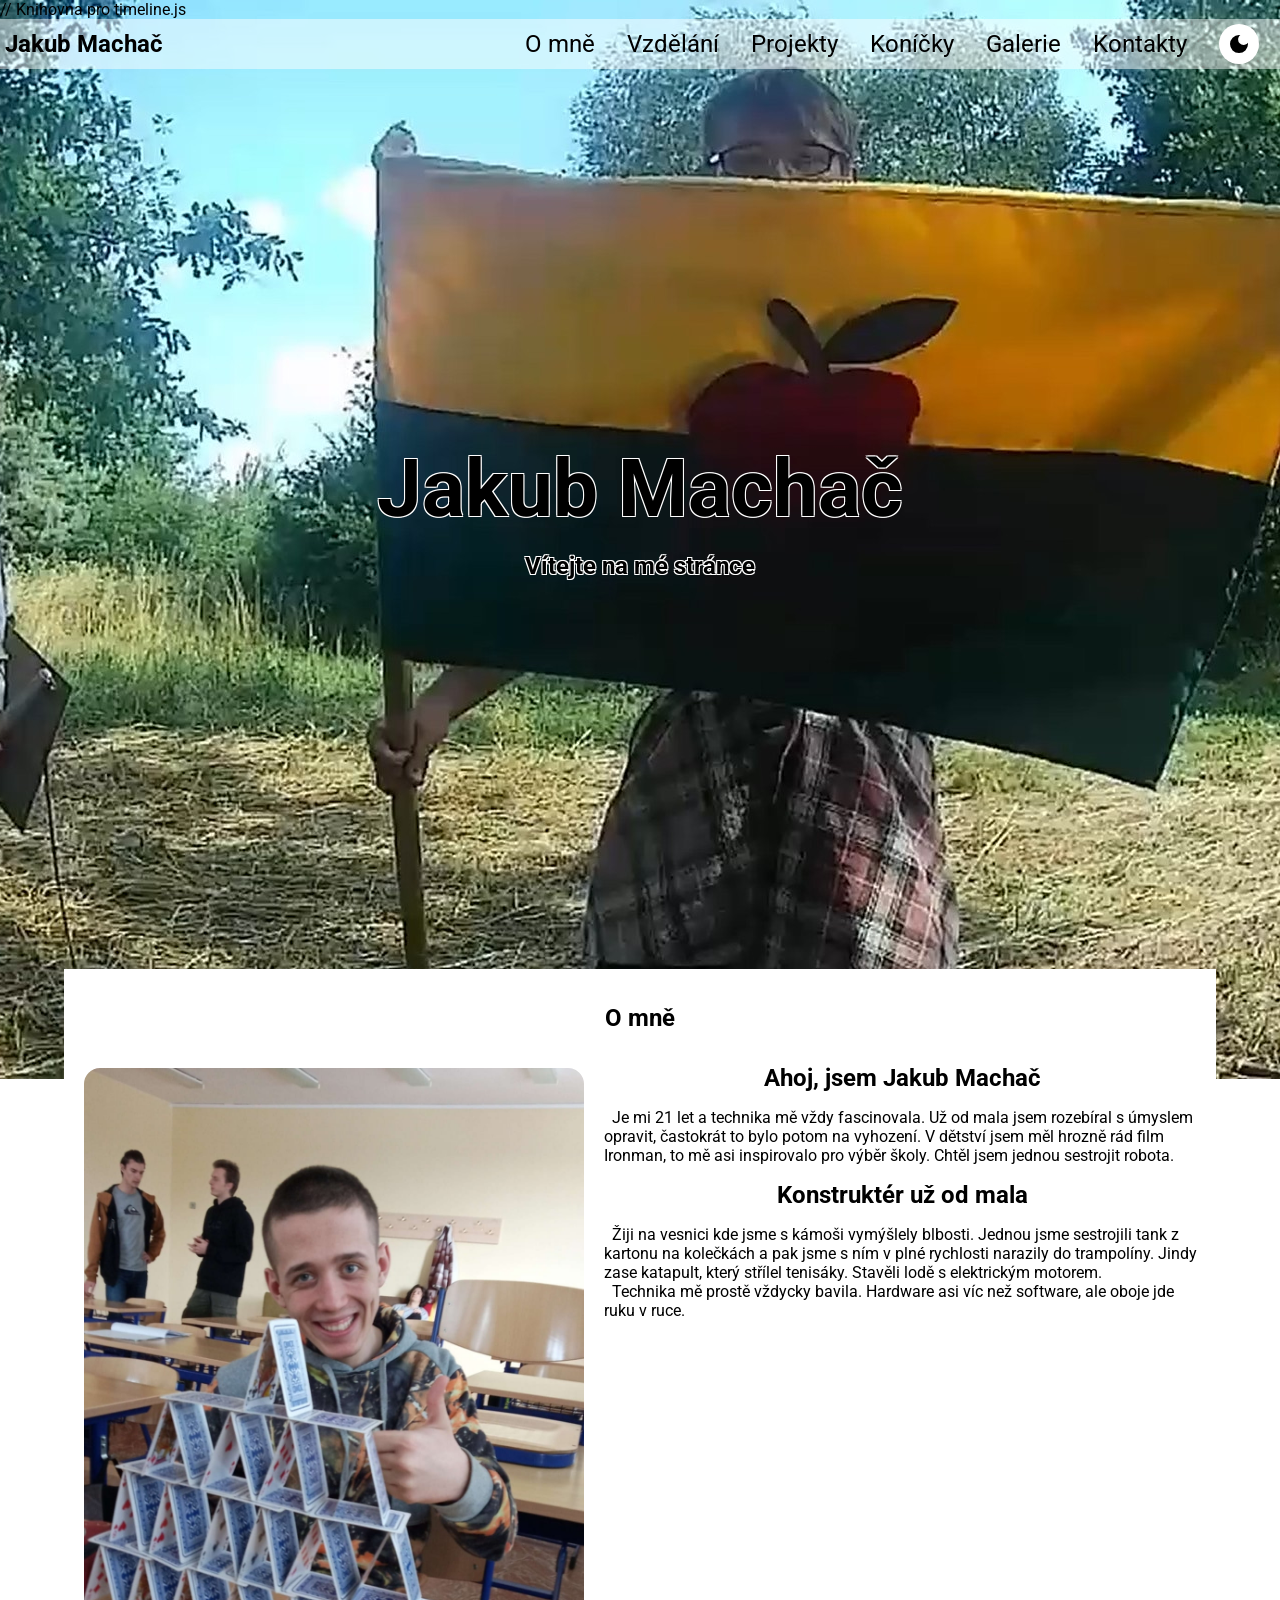
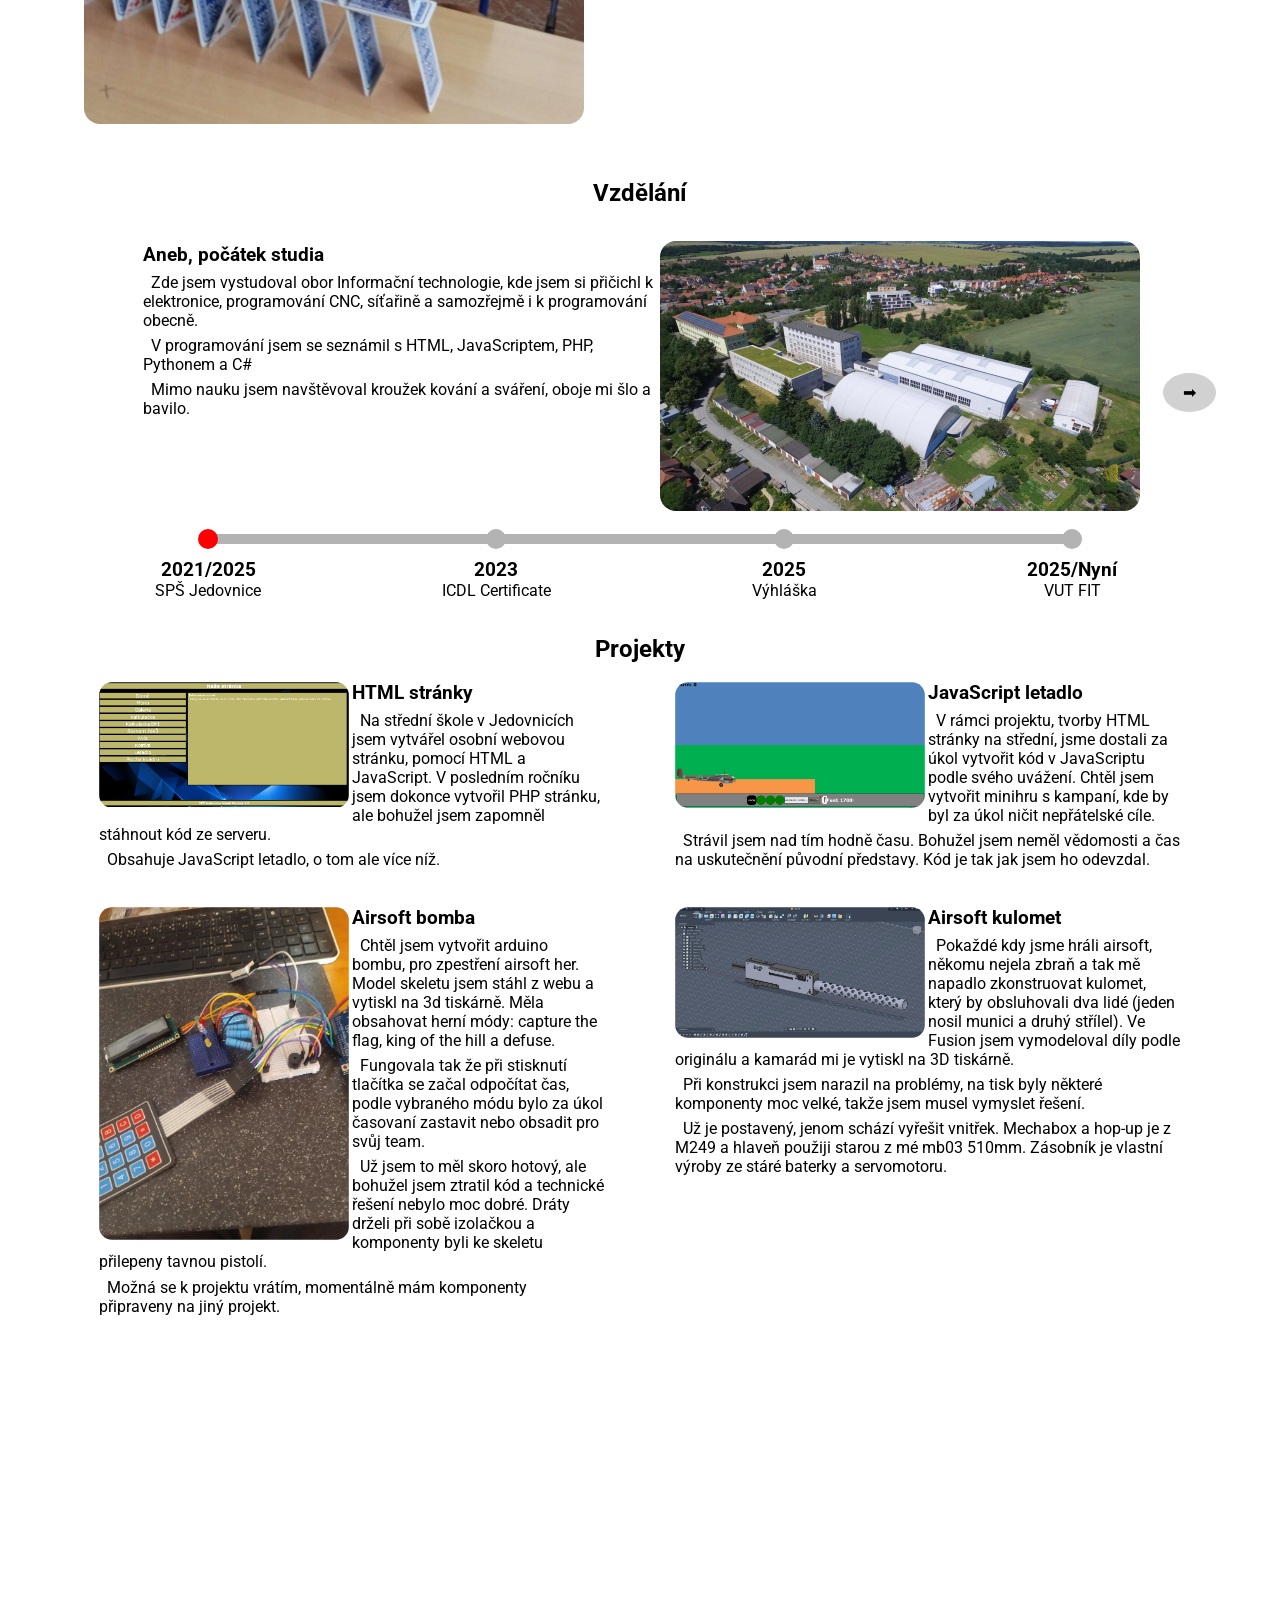
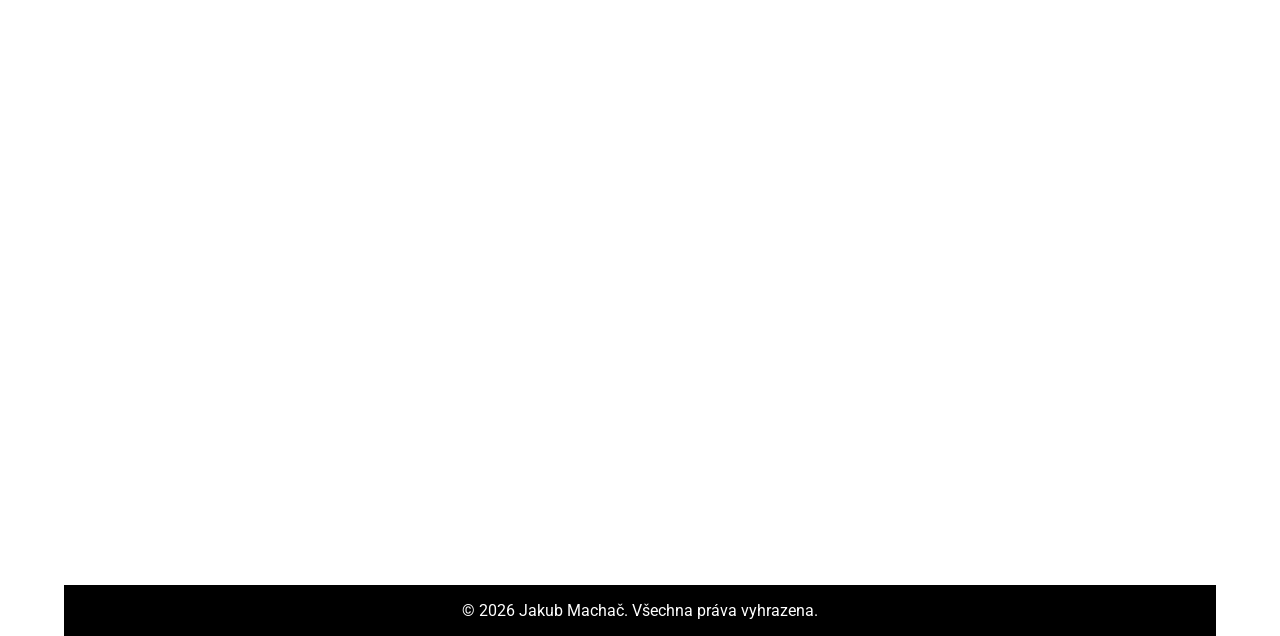
==== index.html @ 76b39f4d "oprava jQuery knihovny" ====
<!DOCTYPE html>
<html lang="cs">

<head>
  <meta charset="UTF-8">
  <meta name="viewport" content="width=device-width, initial-scale=1.0">
  <link rel="preconnect" href="https://fonts.googleapis.com">
  <link rel="preconnect" href="https://fonts.gstatic.com" crossorigin>
  <link href="https://fonts.googleapis.com/css2?family=Roboto:ital,wght@0,100..900;1,100..900&display=swap"
    rel="stylesheet">
  <link rel="stylesheet" href="css/style.css">
  <title>Jakub Machač</title>
  <link rel="icon" type="image/x-icon" href="img/favicon.jpg">
  <script src="js/theme-switch.js" defer></script>
  <script src="https://code.jquery.com/jquery-3.6.0.min.js"></script> // Knihovna pro timeline.js
</head>

<body>
  <div class="page">
    <div id="image_gallery">
      <button id="close" class="hover">X</button>
      <button class="previous hover">&#11013;</button>
      <button class="next hover">&#10145;</button>
      <img id="current_image" src="img/motorka_01.jpg" alt="image 1">
      <div id="image_thumbs"></div>
    </div>
    <div class="head">
      <nav>
        <h3>Jakub Machač</h3>
        <div class="menu">
          <ul>
            <li><a href="#personal">O mně</a></li>
            <li><a href="#education">Vzdělání</a></li>
            <li><a href="#project">Projekty</a></li>
            <li><a href="#hobby">Koníčky</a></li>
            <li><a class="open">Galerie</a></li>
            <li><a href="#kontakty">Kontakty</a></li>
            <li><button id="theme-switch">
                <svg xmlns="http://www.w3.org/2000/svg" height="24px" viewBox="0 -960 960 960" width="24px"
                  fill="#e3e3e3">
                  <path
                    d="M480-120q-150 0-255-105T120-480q0-150 105-255t255-105q14 0 27.5 1t26.5 3q-41 29-65.5 75.5T444-660q0 90 63 153t153 63q55 0 101-24.5t75-65.5q2 13 3 26.5t1 27.5q0 150-105 255T480-120Z" />
                </svg>
                <svg xmlns="http://www.w3.org/2000/svg" height="24px" viewBox="0 -960 960 960" width="24px"
                  fill="#e3e3e3">
                  <path
                    d="M338.5-338.5Q280-397 280-480t58.5-141.5Q397-680 480-680t141.5 58.5Q680-563 680-480t-58.5 141.5Q563-280 480-280t-141.5-58.5ZM200-440H40v-80h160v80Zm720 0H760v-80h160v80ZM440-760v-160h80v160h-80Zm0 720v-160h80v160h-80ZM256-650l-101-97 57-59 96 100-52 56Zm492 496-97-101 53-55 101 97-57 59Zm-98-550 97-101 59 57-100 96-56-52ZM154-212l101-97 55 53-97 101-59-57Z" />
                </svg>
              </button>
            </li>
          </ul>
        </div>
        <div class="dark"></div>
        <div class="ham_menu">
          <span></span>
          <span></span>
          <span></span>
        </div>
      </nav>
    </div>
    <div class="main">
      <video autoplay loop muted playsinline class="back-video" poster="img/backgound.jpg" preload="auto">
        <source src="video/stranka.mp4" type="video/mp4">
      </video>
      <div class="text highlighted">
        <h1>Jakub Machač</h1>
        <h2>Vítejte na mé stránce</h2>
      </div>
    </div>
    <section id="personal">
      <h2>O mně</h2>
      <article>
        <img src="img/ja_01.jpg" loading="lazy" class="personal_foto open border_radius" alt="moje fotka">
        <div class="personal text">
          <h2>Ahoj, jsem Jakub Machač</h2>
          <p>Je mi <span id="myAge"></span> let a technika mě vždy fascinovala. Už od mala jsem rozebíral s úmyslem
            opravit, častokrát to bylo potom na vyhození. V dětství jsem měl hrozně rád film Ironman, to mě asi
            inspirovalo pro výběr školy. Chtěl jsem jednou sestrojit robota.</p>
          <h2>Konstruktér už od mala</h2>
          <p>Žiji na vesnici kde jsme s kámoši vymýšlely blbosti. Jednou jsme sestrojili tank z kartonu na kolečkách a
            pak jsme s ním v plné rychlosti narazily do trampolíny. Jindy zase katapult, který střílel tenisáky. Stavěli
            lodě s elektrickým motorem.</p>
          <p>Technika mě prostě vždycky bavila. Hardware asi víc než software, ale oboje jde ruku v ruce.</p>
        </div>
      </article>
    </section>
    <section id="education">
      <h2>Vzdělání</h2>
      <div class="education_timeline">
        <div class="previous hover">&#11013;</div>
        <div class="next button_active hover">&#10145;</div>
        <div class="div active" data-index="1">
          <article class="text">
            <img src="img/jedovnice.jpg" alt="jedovnice škola">
            <h3>Aneb, počátek studia</h3>
            <p>Zde jsem vystudoval obor Informační technologie, kde jsem si přičichl k elektronice, programování CNC,
              síťařině a samozřejmě i k programování obecně.</p>
            <p>V programování jsem se seznámil s HTML, JavaScriptem, PHP, Pythonem a C#</p>
            <p>Mimo nauku jsem navštěvoval kroužek kování a sváření, oboje mi šlo a bavilo.</p>
          </article>
        </div>
        <div class="div" data-index="2">
          <article class="text">
            <img src="img/icdl.jpg" alt="icdl logo">
            <h3>Co je vlastně ICDL</h3>
            <p>ICDL (International Certification of Digital Literacy, dříve ECDL) je celosvětově uznávaný vzdělávací a
              certifikační program, který ověřuje digitální znalosti a dovednosti. Slouží jako mezinárodní standard pro
              efektivní a bezpečnou práci s počítačem a digitálními technologiemi v běžném životě i na trhu práce</p>
            <p>Úspěšně jsem absolvoval z modulů:</p>
            <table>
              <tr>
                <td>M2</td>
                <td>
                  <p>Computer Essential</p>
                  <p>Práce s počítači</p>
                </td>
              </tr>
              <tr>
                <td>M3</td>
                <td>
                  <p>Documents</p>
                  <p>Zpracování textu</p>
                </td>
              </tr>
              <tr>
                <td>M4</td>
                <td>
                  <p>Spreadsheets</p>
                  <p>Práce s tabulkami</p>
                </td>
              </tr>
              <tr>
                <td>M12</td>
                <td>
                  <p>Cyber Security</p>
                  <p>Bezpečné používání informačních technologií</p>
                </td>
              </tr>
            </table>
          </article>
        </div>
        <div class="div" data-index="3">
          <article class="text">
            <h3>Vidlička do zásuvky nepatří</h3>
            <img src="img/zarovka.jpg" alt="žárovka">
            <p>Disponuji odbornou způsobilostí v elektrotechnice dle nařízení vlády č. 194/2022 Sb. (dříve vyhláška
              50/1978 Sb.), což mě opravňuje k samostatné činnosti a servisu elektrických zařízení.</p>
          </article>
        </div>
        <div class="div" data-index="4">
          <article class="text">
            <h3>Myšlení někdy bolí</h3>
            <img src="img/vut_fit.jpg" alt="budova FIT">
            <p>Studuji zde teprve rok, ale už teď můžu říct, že to není žádná procházka růžovým sadem. Obzvlášť když
              podceníš přípravu a necháváš vše na poslední chvíli.</p>
            <p>Za zimní semestr jsem se naučil programovat v C, dělat diagramy a počítat hodnoty v elektrických
              obvodech.</p>
            <p>Zatím mě nejvíc z předmětů bavily ITW "webovky" a IEL "elektronika" cvika, tam jsem si zkusil zapojit
              nějaké lehčí el. obvody a naměřit hodnoty. </p>
          </article>
        </div>
        <div class="timeline">
          <div class="active" data-index="1">
            <h3>2021/2025</h3>
            <p>SPŠ Jedovnice</p>
          </div>
          <div data-index="2">
            <h3>2023</h3>
            <p>ICDL Certificate</p>
          </div>
          <div data-index="3">
            <h3>2025</h3>
            <p>Výhláška</p>
          </div>
          <div data-index="4">
            <h3>2025/Nyní</h3>
            <p>VUT FIT</p>
          </div>
        </div>
      </div>
    </section>
    <section id="project">
      <h2>Projekty</h2>
      <article class="first">
        <div class="text">
          <a href="http://spsjed.cz/2-B-2022/20/" target="_blank"><img src="img/stranka.jpg" class="hover"
              alt="logo"></a>
          <h3>HTML stránky</h3>
          <p>Na střední škole v Jedovnicích jsem vytvářel osobní webovou stránku, pomocí HTML a JavaScript. V posledním
            ročníku jsem dokonce vytvořil PHP stránku, ale bohužel jsem zapomněl stáhnout kód ze serveru.</p>
          <p>Obsahuje JavaScript letadlo, o tom ale více níž.</p>
        </div>
      </article>
      <article class="first">
        <div class="text">
          <a href="plane.html" target="_blank"><img src="img/plane.png" class="hover" alt="letadlo javascript"></a>
          <h3>JavaScript letadlo</h3>
          <p>V rámci projektu, tvorby HTML stránky na střední, jsme dostali za úkol vytvořit kód v JavaScriptu podle
            svého uvážení. Chtěl jsem vytvořit minihru s kampaní, kde by byl za úkol ničit nepřátelské cíle.</p>
          <p>Strávil jsem nad tím hodně času. Bohužel jsem neměl vědomosti a čas na uskutečnění původní představy. Kód je
            tak jak jsem ho odevzdal.</p>
        </div>
      </article>
      <article class="first">
        <div class="text">
          <img src="img/arduino.jpg" alt="arduino součástky">
          <h3>Airsoft bomba</h3>
          <p>Chtěl jsem vytvořit arduino bombu, pro zpestření airsoft her. Model skeletu jsem stáhl z webu a vytiskl na
            3d tiskárně. Měla obsahovat herní módy: capture the flag, king of the hill a defuse.</p>
          <p>Fungovala tak že při stisknutí tlačítka se začal odpočítat čas, podle vybraného módu bylo za úkol časovaní
            zastavit nebo obsadit pro svůj team.</p>
          <p>Už jsem to měl skoro hotový, ale bohužel jsem ztratil kód a technické řešení nebylo moc dobré. Dráty drželi
            při sobě izolačkou a komponenty byli ke skeletu přilepeny tavnou pistolí.</p>
          <p>Možná se k projektu vrátím, momentálně mám komponenty připraveny na jiný projekt.</p>
        </div>
      </article>
      <article class="first">
        <div class="text">
          <img src="img/3dprint.png" alt="3d model kulometu">
          <h3>Airsoft kulomet</h3>
          <p>Pokaždé kdy jsme hráli airsoft, někomu nejela zbraň a tak mě napadlo zkonstruovat kulomet, který by
            obsluhovali dva lidé (jeden nosil munici a druhý střílel). Ve Fusion jsem vymodeloval díly podle originálu a
            kamarád mi je vytiskl na 3D tiskárně.</p>
          <p>Při konstrukci jsem narazil na problémy, na tisk byly některé komponenty moc velké, takže jsem musel
            vymyslet řešení.</p>
          <p>Už je postavený, jenom schází vyřešit vnitřek. Mechabox a hop-up je z M249 a hlaveň použiji starou z mé
            mb03 510mm. Zásobník je vlastní výroby ze stáré baterky a servomotoru.</p>
        </div>
      </article>
    </section>
    <section id="hobby">
      <div class="hobby_container">
        <h2>Koníčky</h2>
        <article class="bike hover">
          <h3 class="highlighted">Motorka</h3>
          <div class="image_gallery" data-prefix="motorka" data-max="3">
            <button class="previous">&#11013;</button>
            <button class="next">&#10145;</button>
            <img class="current_image" src="img/motorka_01.jpg" alt="image 1">
          </div>
          <div class="textfoto text">
            <p>Měl jsem Beneli BN125, teď jezdím na Yamaha MT07.</p>
            <table>
              <tr>
                <td>Rok výroby</td>
                <td>2018</td>
              </tr>
              <tr>
                <td>Výkon</td>
                <td>35kw</td>
              </tr>
              <tr>
                <td>Objem</td>
                <td>655cm</td>
              </tr>
            </table>
          </div>
        </article>
        <article class="airsoft hover">
          <h3 class="highlighted">Airsoft</h3>
          <div class="image_gallery" data-prefix="airsoft" data-max="7">
            <button class="previous">&#11013;</button>
            <button class="next">&#10145;</button>
            <img class="current_image" src="img/airsoft_01.jpg" alt="airsoft 1">
          </div>
          <p class="textfoto text">Airsoft už hraji od 13 let. Hraji převážně na pozici sniper s mb03, kterou jsem si
            sám vytunil. Jinak hraji se samopalem UTR45.</p>
        </article>
        <article class="pomuni hover">
          <h3 class="highlighted">Pomuni</h3>
          <div class="image_gallery" data-prefix="pomuni" data-max="3">
            <button class="previous">&#11013;</button>
            <button class="next">&#10145;</button>
            <img class="current_image" src="img/pomuni_01.jpg" alt="pomuni 1">
          </div>
          <p class="textfoto text">Jsem bratr krále pomunského a zároveň hlavní generál armády.</p>
        </article>
        <article class="fotbal hover">
          <h3 class="highlighted">Fotbal</h3>
          <div class="image_gallery" data-prefix="fotbal" data-max="2">
            <button class="previous">&#11013;</button>
            <button class="next">&#10145;</button>
            <img class="current_image" src="img/fotbal_01.jpg" alt="fotbal 1">
          </div>
          <p class="textfoto text">Domlouvám a zároveň hraji fotbal ve vlastní skupině 20 lidí. Jsem brankář.</p>
        </article>
        <article class="fish hover">
          <h3 class="highlighted">Rybaření</h3>
          <div class="image_gallery" data-prefix="ryba" data-max="2">
            <button class="previous">&#11013;</button>
            <button class="next">&#10145;</button>
            <img class="current_image" src="img/ryba_01.jpg" alt="ryba 1">
          </div>
          <p class="textfoto text">Teď už ne tak aktivně, ale když je čas tak si sednu k vodě.</p>
        </article>
        <article class="fish hover">
          <h3 class="highlighted">Akce Jabloňany</h3>
          <div class="image_gallery" data-prefix="akce" data-max="2">
            <button class="previous">&#11013;</button>
            <button class="next">&#10145;</button>
            <img class="current_image" src="img/akce_01.jpg" alt="akce 1">
          </div>
          <p class="textfoto text">Máme skupinu, kde se organizují různé akce.</p>
        </article>
      </div>
    </section>
    <section id="kontakty">
      <h2>Kontakty</h2>
      <img src="img/pomuni_03.jpg" alt="já v brnění">
      <ul>
        <li>Email:<a href="mailto:machacjakub26@gmail.com">machacjakub26@gmail.com</a></li>
        <li>Telefon:<a href="tel:+123456789">+123 456 789</a></li>
        <li>Github:<a href="https://github.com/JakubJM">https://github.com/JakubJM</a></li>
      </ul>
    </section>
    <footer>
      <p>&copy; 2026 Jakub Machač. Všechna práva vyhrazena.</p>
    </footer>
  </div>
  <script src="js/timeline.js"></script>
  <script src="js/article-zoom.js"></script>
  <script src="js/mini-galerie.js"></script>
  <script src="js/my-age.js"></script>
  <script src="js/ham-menu.js"></script>
  <script src="js/visible.js"></script>
  <script src="js/galerie.js"></script>
</body>

</html>
---- css/style.css ----
/*#region promenne a darkmode */
:root {
  --text-color: 0, 0, 0;
  --base-color: 255, 255, 255;
  --dot-color: 255, 0, 0;
  --secondary-color: 180, 179, 179;
  --hover-color: 60, 60, 202;
}

.darkmode {
  --text-color: 255, 255, 255;
  --base-color: 26, 26, 26;
  --dot-color: 255, 0, 0;
  --secondary-color: 180, 179, 179;
  --hover-color: 60, 60, 202;
}
/*#endregion*/

/*#region theme-switch */
#theme-switch {
  height: 40px;
  width: 40px;
  padding: 0;
  border-radius: 50%;
  background-color: rgba(var(--base-color));
  border: none;
  display: flex;
  justify-content: center;
  align-items: center;
  top: 20px;
  right: 20px;
}

#theme-switch svg {
  fill: rgb(var(--text-color));
}

/* Zobrazi ikonu mesice jen v darkmode */
#theme-switch svg:last-child            { display: none; }
.darkmode #theme-switch svg:first-child { display: none; }
.darkmode #theme-switch svg:last-child  { display: block; }
/*#endregion*/

/*#region animace */
@keyframes objeveni {
  from { opacity: 0; }
  to   { opacity: 1; }
}

@keyframes zmizeni {
  from { opacity: 1; }
  to   { opacity: 0; z-index: -1; }
}
/*#endregion*/

/*#region reset a zakladni styly */
* {
  margin: 0;
  padding: 0;
  font-family: "Roboto", sans-serif;
  box-sizing: border-box;
  color: rgb(var(--text-color));
}

h1 { font-size: 5rem; }

h2 {
  width: 100%;
  text-align: center;
  padding: 1rem 0;
}

a {
  text-decoration: none;
  color: rgb(var(--text-color));
}

a:hover {
  color: rgb(var(--hover-color));
  text-decoration: underline;
  transition: 300ms;
  cursor: pointer;
}

ul li { list-style: none; }

img { object-fit: cover; }

/* Zaoblene rohy pro vsechny obrazky mimo vyjimky */
img:not(.current_image):not(#kontakty > img) {
  border-radius: 1rem;
}

.text { padding: 0 1rem; }

article p { text-indent: 0.5rem; }

/* Text s outlineovym stinem (pouzito napr. nad obrazky) */
.highlighted {
  text-shadow:
    -1px -1px 0 rgb(var(--base-color)),
     1px -1px 0 rgb(var(--base-color)),
    -1px  1px 0 rgb(var(--base-color)),
     1px  1px 0 rgb(var(--base-color));
}
/*#endregion*/

/*#region scroll animace */
/* Prvky jsou na zacatku neviditelne a objevi se pri scrollu */
.main > :not(video),
section > *,
#kontakty > *,
.hobby_container > article {
  opacity: 0;
  transition: opacity 0.5s ease, transform 0.5s ease;
  will-change: opacity, transform;
}

.is-visible {
  opacity: 1 !important; /* !important donuti opacity: 1; */
}
/*#endregion*/

/*#region scrollbar */
::-webkit-scrollbar        { width: 30px; height: 30px; }
::-webkit-scrollbar-track  { background: rgb(var(--base-color)); }

::-webkit-scrollbar-thumb {
  background-color: rgb(var(--text-color));
  border-radius: 10px;
  border: 3px solid rgb(var(--base-color));
}

::-webkit-scrollbar-thumb:hover { filter: brightness(0.8); }

* {
  scrollbar-width: auto;
  scrollbar-color: rgb(var(--text-color)) rgb(var(--base-color));
}

/* Scrollbar v darkmode – explicitni prepis pro jistotu */
.darkmode::-webkit-scrollbar-track,
.darkmode ::-webkit-scrollbar-track {
  background-color: rgb(var(--base-color));
}

.darkmode::-webkit-scrollbar-thumb,
.darkmode ::-webkit-scrollbar-thumb {
  background-color: rgb(var(--text-color));
  border: 3px solid rgb(var(--base-color));
}

.darkmode,
.darkmode * {
  scrollbar-color: rgb(var(--text-color)) rgb(var(--base-color));
}
/*#endregion*/

/*#region layout – stranka a sekce */
/* Minimalni sirka pro male displeje */
section,
#kontakty,
.page,
footer { min-width: 360px; }

section,
#kontakty { width: 90%; }

section {
  background-color: rgb(var(--base-color));
  padding-top: 1.2rem;
}

/* Stred stranky – hero oblast */
.main {
  display: flex;
  height: 100vh;
  width: 100%;
  text-align: center;
  align-items: center;
  justify-content: center;
}

/* Cela stranka */
.page {
  display: flex;
  flex-direction: column;
  justify-content: center;
  align-items: center;
  background-position: center;
  background-repeat: no-repeat;
  background-attachment: fixed;
  background-size: cover;
}

/* Video v pozadi fixni za obsahem */
.back-video {
  position: fixed;
  top: 0;
  min-width: 100%;
  min-height: 100%;
  z-index: -1;
  object-fit: cover;
}

/* Glow efekt na hover a tlacitka */
.hover:hover,
button:hover:not(#theme-switch),
.hover {
  filter: drop-shadow(0 0 10px rgba(var(--text-color), 0.9));
  transition: filter 0.2s ease-in-out;
}
button,
.hover {cursor: pointer;}
/*#endregion*/

/*#region hamburger+head */
.head {
  width: 100%;
  background-color: rgba(var(--base-color), 0.5);
  z-index: 100;
  top: 0;
  justify-content: space-between;
  position: sticky;
}

.head h3 {
  font-size: 1.5rem;
  white-space: nowrap;
  padding: 0;
}

/* Ham mobilni menu */
.menu {
  background-color: rgb(var(--base-color));
  z-index: 100;
  height: 100vh;
  width: 100%;
  max-width: 450px;
  position: fixed;
  top: 0;
  right: -450px;
  display: flex;
  flex-direction: column;
  justify-content: center;
  align-items: center;
  text-align: center;
  font-size: 2rem;
  transition: 0.3s ease;
}

.menu.active { right: 0; }

nav {
  color: rgb(var(--text-color));
  z-index: 100;
  padding: 1rem;
  display: flex;
  flex-wrap: wrap;
  top: 0;
  position: sticky;
}

/* Hamburger ikona */
.ham_menu {
  z-index: 200;
  height: 2rem;
  width: 2rem;
  margin-left: auto;
  position: relative;
  cursor: pointer;
}

.ham_menu span {
  height: 0.2rem;
  width: 100%;
  background-color: rgb(var(--text-color));
  border-radius: 25px;
  position: absolute;
  top: 50%;
  left: 50%;
  transform: translate(-50%, -50%);
  transition: 0.3s ease;
}

.ham_menu:hover span { background-color: rgb(var(--hover-color)); }

.ham_menu span:nth-child(1) { top: 25%; }
.ham_menu span:nth-child(3) { top: 75%; }

/* Animace hamburgeru pri otevreni */
.ham_menu.active span:nth-child(1) {
  top: 40%;
  transform: translate(-50%, 50%) rotate(45deg);
}
.ham_menu.active span:nth-child(2) { opacity: 0; }
.ham_menu.active span:nth-child(3) {
  top: 40%;
  transform: translate(-50%, 50%) rotate(-45deg);
}
/*#endregion*/

/*#region person */
.first {
  padding: 0 2rem 2rem 2rem;
  display: grid;
}

.first img {
  max-width: 100%;
  width: 100%;
}

#personal img {
  width: 90%;
  display: block;
  margin: auto;
}
/*#endregion*/

/*#region education */

/*#region timeline */
.education_timeline {
  width: 100%;
  display: flex;
  position: relative;
  flex-direction: column;
  justify-content: center;
  align-items: stretch;
}

#education .timeline {
  overflow: auto;
  position: relative;
  width: 100%;
  background-color: rgb(var(--secondary-color));
  height: fit-content;
  display: flex;
  justify-content: space-between;
}

/* Osa pozadi timeliny seda */
#education .timeline::before {
  content: "";
  position: absolute;
  top: 5px;
  left: var(--base-left, 0%);
  width: var(--base-width, 100%);
  height: 10px;
  background-color: rgb(var(--secondary-color));
  z-index: 10;
}

/* Osa progresu timeliny cervena */
#education .timeline::after {
  content: "";
  position: absolute;
  top: 5px;
  left: var(--line-left, 0%);
  width: var(--line-width, 0%);
  height: 10px;
  background-color: rgb(var(--dot-color));
  z-index: 15;
  transition: width 0.4s ease, left 0.4s ease;
}

/*  Div na timeline */
#education .timeline div {
  position: relative;
  flex: 1;
  width: fit-content;
  text-align: center;
  padding-top: 30px;
  cursor: pointer;
  color: rgb(var(--text-color));
  background-color: rgb(var(--base-color));
}

#education .timeline div p { width: 100%; }

/* Kolecko jednotlivich div na timeline */
#education .timeline div::before {
  content: "";
  background-color: rgb(var(--secondary-color));
  border-radius: 50%;
  height: 20px;
  width: 20px;
  position: absolute;
  top: 0;
  left: 50%;
  transform: translateX(-50%);
  box-sizing: border-box;
  z-index: 20;
  transition: background-color 0.2s ease 0.4s;
}

/* Aktivni cervene kolecku na timeline */
#education .timeline div.active::before {
  background-color: rgb(var(--dot-color));
}

#education .timeline { cursor: pointer; }
/*#endregion*/

#education article { height: fit-content; }

#education div img {
  height: 30vh;
  max-width: 50%;
  object-fit: cover;
  float: right;
}

#education article h3,
#education article p   { padding: 0.2rem; }

#education article table p                { padding: 0; }
#education article table p:nth-of-type(2) { font-size: 0.8rem; }

/* Obsah karet, skryty ve vychozim stavu */
#education .div {
  opacity: 0;
  justify-content: space-between;
  position: absolute;
  visibility: hidden;
  z-index: -1;
  padding: 2px;
  margin: 10px;
}

/* Aktivni karta education */
#education div.div.active {
  position: relative;
  visibility: visible;
  width: 90%;
  margin: 1rem auto;
  flex: 1;
  z-index: 0;
  animation: objeveni 0.5s forwards;
}

#education .education_timeline.active {
  left: 0;
  opacity: 1;
}


/* Tlacitka pro posun */
#education .next,
#education .previous {
  position: absolute;
  padding: 10px 20px;
  visibility: hidden;
  border-radius: 50%;
  color: rgba(var(--text-color));
  background-color: rgba(var(--secondary-color), 0.6);
  text-align: center;
  top: 150px;
  opacity: 0;
}

#education .button_active {
  z-index: 10;
  opacity: 1 ;
  visibility: visible;
}
#education .next     { right: 0; }
#education .previous { left: 0; }
/*#endregion*/

/*#region project */
#project {
  display: grid;
  grid-template-columns: 1fr;
}

#project .text { padding: 0; }

#project .text p,
#project .text h3,
#project .text img { padding: 0.2rem; }
/*#endregion*/

/*#region hobby */
#hobby { 
  position: relative;
  z-index: 10;
}

.hobby_container {
  width: 90%;
  display: grid;
  grid-template-columns: 1fr;
  gap: 1rem;
  background-color: inherit;
  margin: auto;
  padding-bottom: 1rem;
}

#hobby .textfoto > * {
  margin-bottom: 5px;
  margin-top: 5px;
}

#hobby table {
  margin: auto;
  border-collapse: collapse;
}

#hobby table tr,
#hobby table td,
#hobby table {
  border: 1px solid rgb(var(--text-color));
}

#hobby table td { padding: 5px; }

/* Karty hobby */
#hobby article {
  z-index: 1;
  background-color: inherit;
  width: 100%;
  height: 30vh;
  position: relative;
  display: flex;
  flex-direction: column;
  align-items: center;
  justify-content: center;
  overflow: hidden;
  border-radius: 1rem;
  transition: filter 0.2s ease-in-out, transform 1s ease, width 1s ease, border 1s ease;
  cursor: pointer;
}

/* Tlacitka mini galerie karty, skryty ve vychozim stavu */
#hobby button {
  position: absolute;
  display: block;
  opacity: 0;
  visibility: hidden;
  transition: opacity 1s, visibility 1s;
  width: 2rem;
  font-size: 1rem;
  border: none;
  height: 100%;
  background-color: rgba(var(--base-color), 0.5);
}

/* Text s fotkou, skryty ve vychozim stavu */
#hobby .textfoto {
  display: block;
  height: 0;
  font-size: 1rem;
  opacity: 0;
  visibility: hidden;
  transition: opacity 1s, visibility 1s;
  animation: zmizeni 1s forwards;
}

/* Nadpis karticy, zobrazen jen kdyz je zavrena */
#hobby h3 {
  position: absolute;
  animation: objeveni 1s forwards;
  z-index: 2;
}

/* Mni galerie karty s obrazkem */
#hobby .image_gallery {
  width: 100%;
  position: relative;
  height: inherit;
}

#hobby .current_image {
  width: 100%;
  height: inherit;
  max-height: 30vh;
  display: block;
}

#hobby article.active .current_image { height: inherit; }

.next { right: 0; }

/* Rozbalena karta  */
#hobby article.active button { cursor: pointer; }

#hobby article.active button,
#hobby article.active .textfoto {
  opacity: 1;
  visibility: visible;
  animation: objeveni 1s forwards;
}

#hobby article.active .textfoto {
  width: 100%;
  height: 100%;
  text-align: center;
}

/* Nadpis zmizi po otevreni karty */
#hobby article.active h3 { animation: zmizeni 1s forwards; }

/* Rozbalena karta */
#hobby article.active {
  z-index: 3;
  width: 100%;
  height: fit-content;
  transform: scale(1.2);
  border: 2px solid rgb(var(--text-color));
}
/*#endregion*/

/*#region galerie */
#image_gallery {
  display: flex;
  flex-direction: column;
  align-items: center;
  justify-content: center;
  position: fixed;
  top: 0;
  left: 0;
  width: 100%;
  height: 100vh;
  background-color: rgba(0, 0, 0, 0.85);
  z-index: -20;
  opacity: 0;
  pointer-events: none;
  transition: opacity 0.3s ease;
}

/* Aktivni galerie prekryje vse ostatni */
#image_gallery.is-visible {
  opacity: 1;
  z-index: 200;
  pointer-events: auto;
}

/* Hlavni zobrazeny obrazek */
#current_image {
  max-width: 90%;
  max-height: 70vh;
  height: auto;
  display: block;
  margin: 0 auto 20px auto;
  object-fit: contain;
}

/* Pruh s miniaturami */
#image_thumbs {
  display: flex;
  justify-content: flex-start;
  gap: 10px;
  width: 90%;
  overflow-x: scroll;
  scroll-behavior: smooth;
  padding: 10px 0;
}

.thumb {
  width: 80px;
  height: 80px;
  object-fit: cover;
  cursor: pointer;
  border: 2px solid transparent;
  flex-shrink: 0;
  transition: transform 0.2s, border-color 0.2s;
}

.thumb:hover  { border-color: #007bff; }

.thumb.active {
  border: 3px solid #007bff;
  transform: scale(1.1);
}

/* Tlacitko zavrit */
#close {
  height: 50px;
  width: 50px;
  right: 20px;
  top: 20px;
  border-radius: 20%;
  background-color: rgba(var(--base-color), 0.5);
  border: 2px solid rgb(var(--text-color));
  position: absolute;
  cursor: pointer;
  z-index: 210;
}

/* Sipky pro posun v galerii */
#image_gallery .previous,
#image_gallery .next {
  position: absolute;
  top: 50%;
  transform: translateY(-50%);
  background: rgba(var(--base-color), 0.5);
  color: rgb(var(--text-color));
  border: none;
  padding: 15px;
  cursor: pointer;
  font-size: 24px;
}

#image_gallery .previous { left: 10px; }
#image_gallery .next     { right: 10px; }

/* Fullscreen mod pro jednotlive obrazky */
.gallery-img:fullscreen {
  width: 100vw;
  height: 100vh;
  object-fit: contain;
  background-color: rgb(var(--text-color));
}
/*#endregion*/

/*#region kontakty */
#kontakty {
  display: grid;
  grid-template-columns: 1fr 1fr;
  background-color: rgb(var(--base-color));
  margin: auto;
  align-items: center;
  padding: 10px;
}

#kontakty h2 { grid-column: span 2; }
#kontakty li { padding: 5px; }

#kontakty a {
  padding-left: 5px;
  text-decoration-line: underline;
}

#kontakty img {
  border-radius: 50%;
  width: 80%;
  max-width: 200px;
  margin: auto;
}
/*#endregion*/

/*#region paticka */
footer {
  background-color: rgb(var(--text-color));
  width: 90%;
  height: fit-content;
}

footer p {
  color: rgb(var(--base-color));
  text-align: center;
  padding: 1rem;
}
/*#endregion*/

/*#region @media */

/* Male displeje (max 400px) */
@media screen and (max-width: 400px) {
  #hobby article.active { transform: scale(1.1); }
}

/* Tablety a vetsi (min 800px) */
@media screen and (min-width: 800px) {

  /* Glow efekt jen na dotykovych, na mysi se jenom hover */
  .hover,
  button { filter: unset; }

  /* Nav lista, zmizeni hamburger menu */
  .head {
    display: flex;
    padding: 5px;
  }

  .ham_menu { display: none; }

  .menu {
    position: relative;
    background-color: unset;
    height: fit-content;
    display: unset;
    width: fit-content;
    max-width: unset;
    right: unset;
    margin-left: auto;
  }

  .menu ul {
    width: unset;
    display: flex;
    align-items: center;
  }

  .menu li {
    font-size: 1.5rem;
    padding: 0 1rem;
    white-space: nowrap;
    display: inline-block;
  }

  nav {
    align-items: center;
    padding: 0;
    width: 100%;
  }

  /* Text obteka fotky */
  .first { display: block; }

  .first:nth-of-type(even) img,
  .first:nth-of-type(even) a { float: right; }

  .first img:not(a img),
  .first a {
    float: left;
    width: 50%;
  }

  #project .first:last-of-type { grid-template-columns: 20% auto; }

  #personal img {
    max-width: 500px;
    margin: 20px;
    float: left;
  }

  #kontakty > img {
    border-radius: 50%;
    width: 50%;
  }

  /* Hobby – 2 sloupce */
  .hobby_container { grid-template-columns: 1fr 1fr; }
  #hobby h2 { grid-column: span 2; }

  #hobby article {
    transform-origin: top left;
    height: 20vh;
  }

  /* Rozbalena karta, vetsi scale */
  #hobby article.active {
    transform: scale(2);
    height: 20vh;
    z-index: 3;
    flex-direction: row;
  }

  /* Karta vpravo se rozbaluje doleva */
  #hobby article:nth-of-type(even) { transform-origin: top right; }

  #hobby article.active .textfoto { text-align: left; }

  #education .timeline div { width: fit-content; }
}

/* Desktop (min 1200px) */
@media screen and (min-width: 1200px) {

  /* Projekty ve dvou sloupcich */
  #project { grid-template-columns: 1fr 1fr; }
  #project h2 { grid-column: span 2; }

  /* Obtekani textu u sudych sekci v pravo od obrazku */
  .first:nth-of-type(even) img,
  .first:nth-of-type(even) a { float: left; }

  #kontakty img {
    border-radius: 50%;
    width: 40%;
  }

  /* hobby – 3 sloupce */
  .hobby_container { grid-template-columns: 1fr 1fr 1fr; }
  #hobby h2 { grid-column: span 3; }

  /* Spravny smer rozbaleni karet ve 3 sloupcich */
  #hobby article:nth-of-type(3n)   { transform-origin: top right; }
  #hobby article:nth-of-type(3n-1) { transform-origin: top center; }
  #hobby article:nth-of-type(3n-2) { transform-origin: top left; }
}
/*#endregion*/
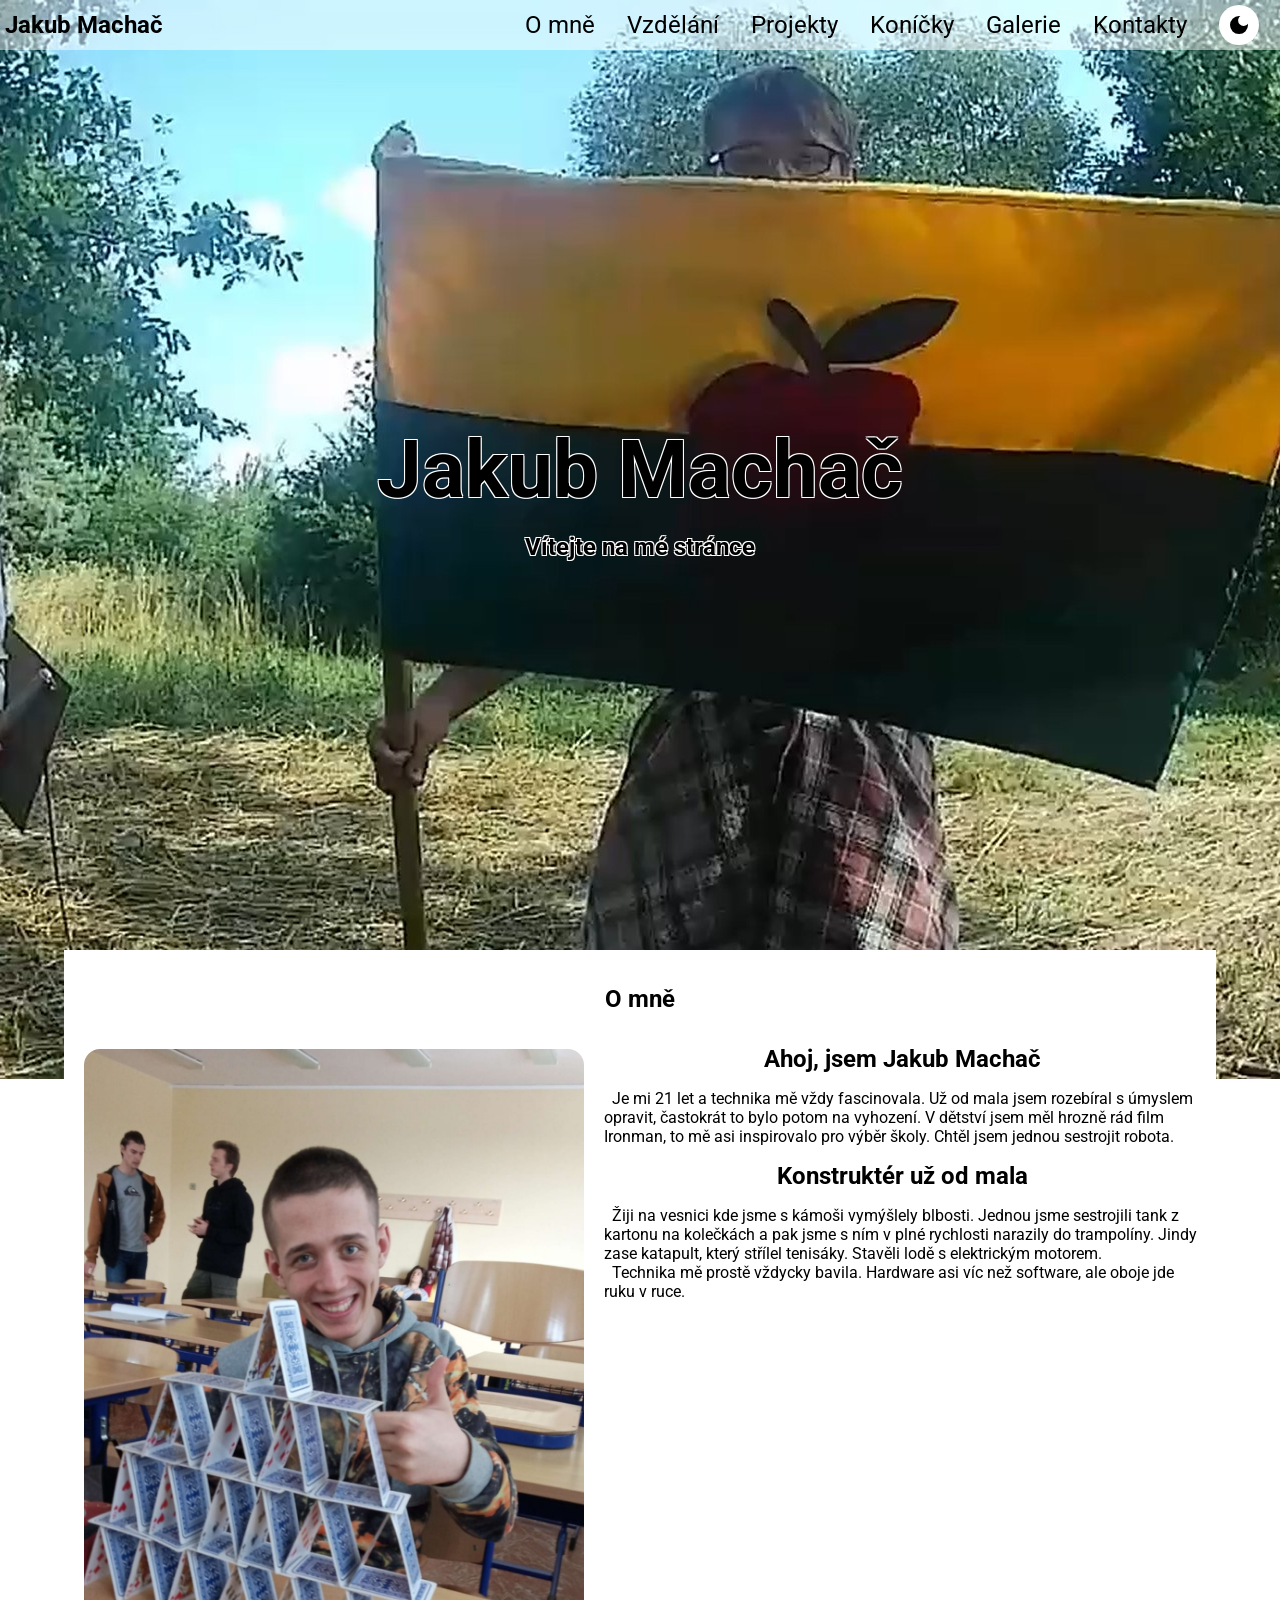
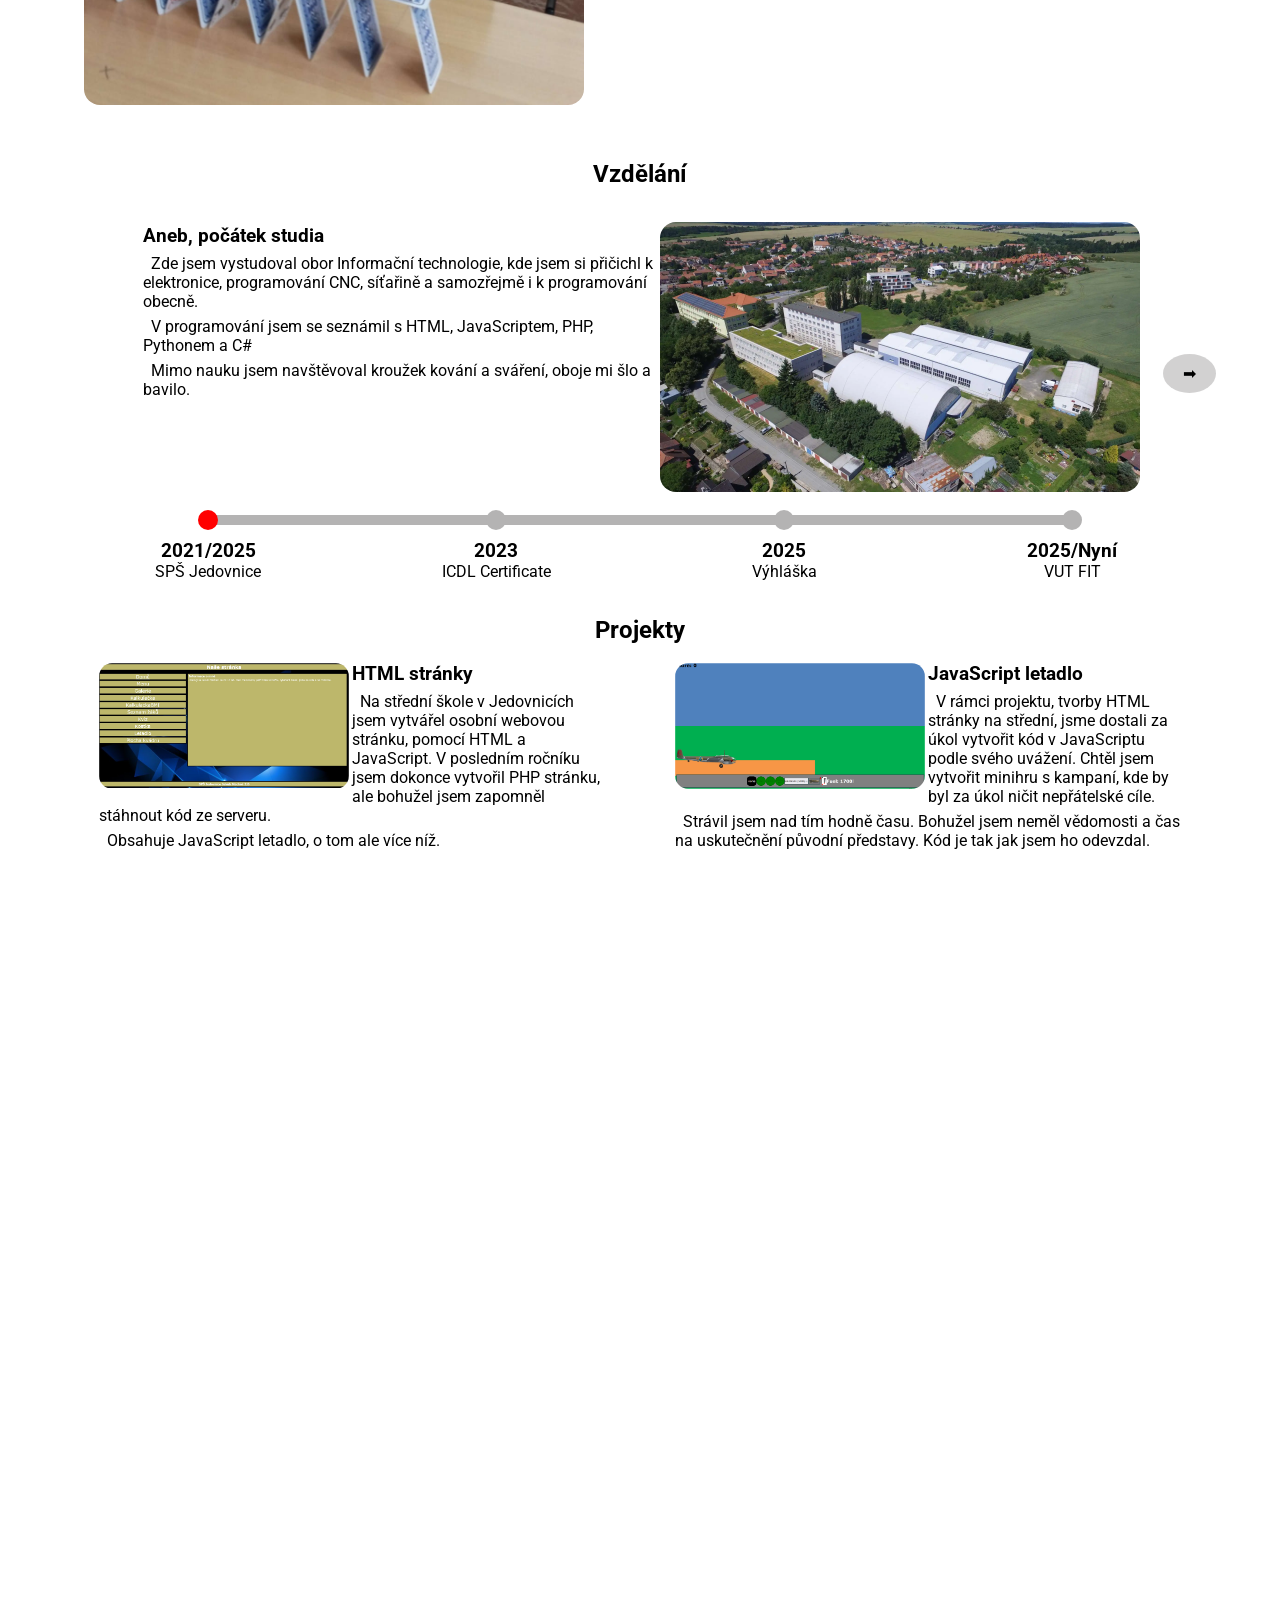
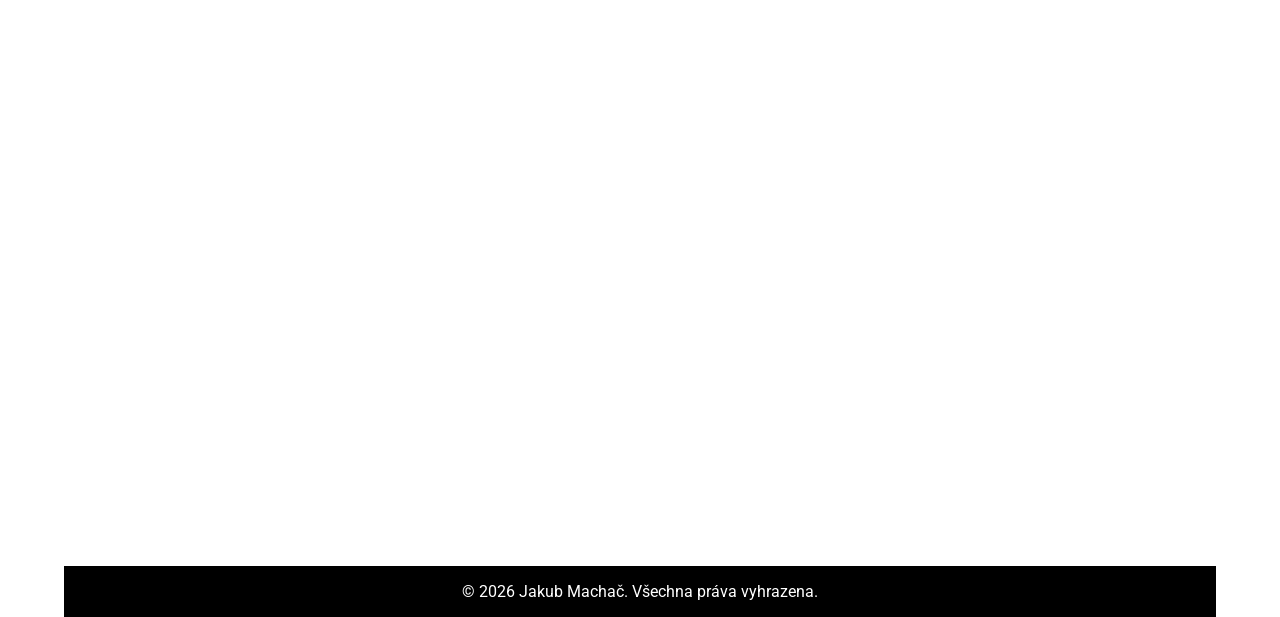
==== commit dda7f46b: "spatna poznamka u knihovny" ====
--- a/index.html
+++ b/index.html
@@ -12,7 +12,7 @@
   <title>Jakub Machač</title>
   <link rel="icon" type="image/x-icon" href="img/favicon.jpg">
   <script src="js/theme-switch.js" defer></script>
-  <script src="https://code.jquery.com/jquery-3.6.0.min.js"></script> // Knihovna pro timeline.js
+  <script src="https://code.jquery.com/jquery-3.6.0.min.js"></script>
 </head>
 
 <body>
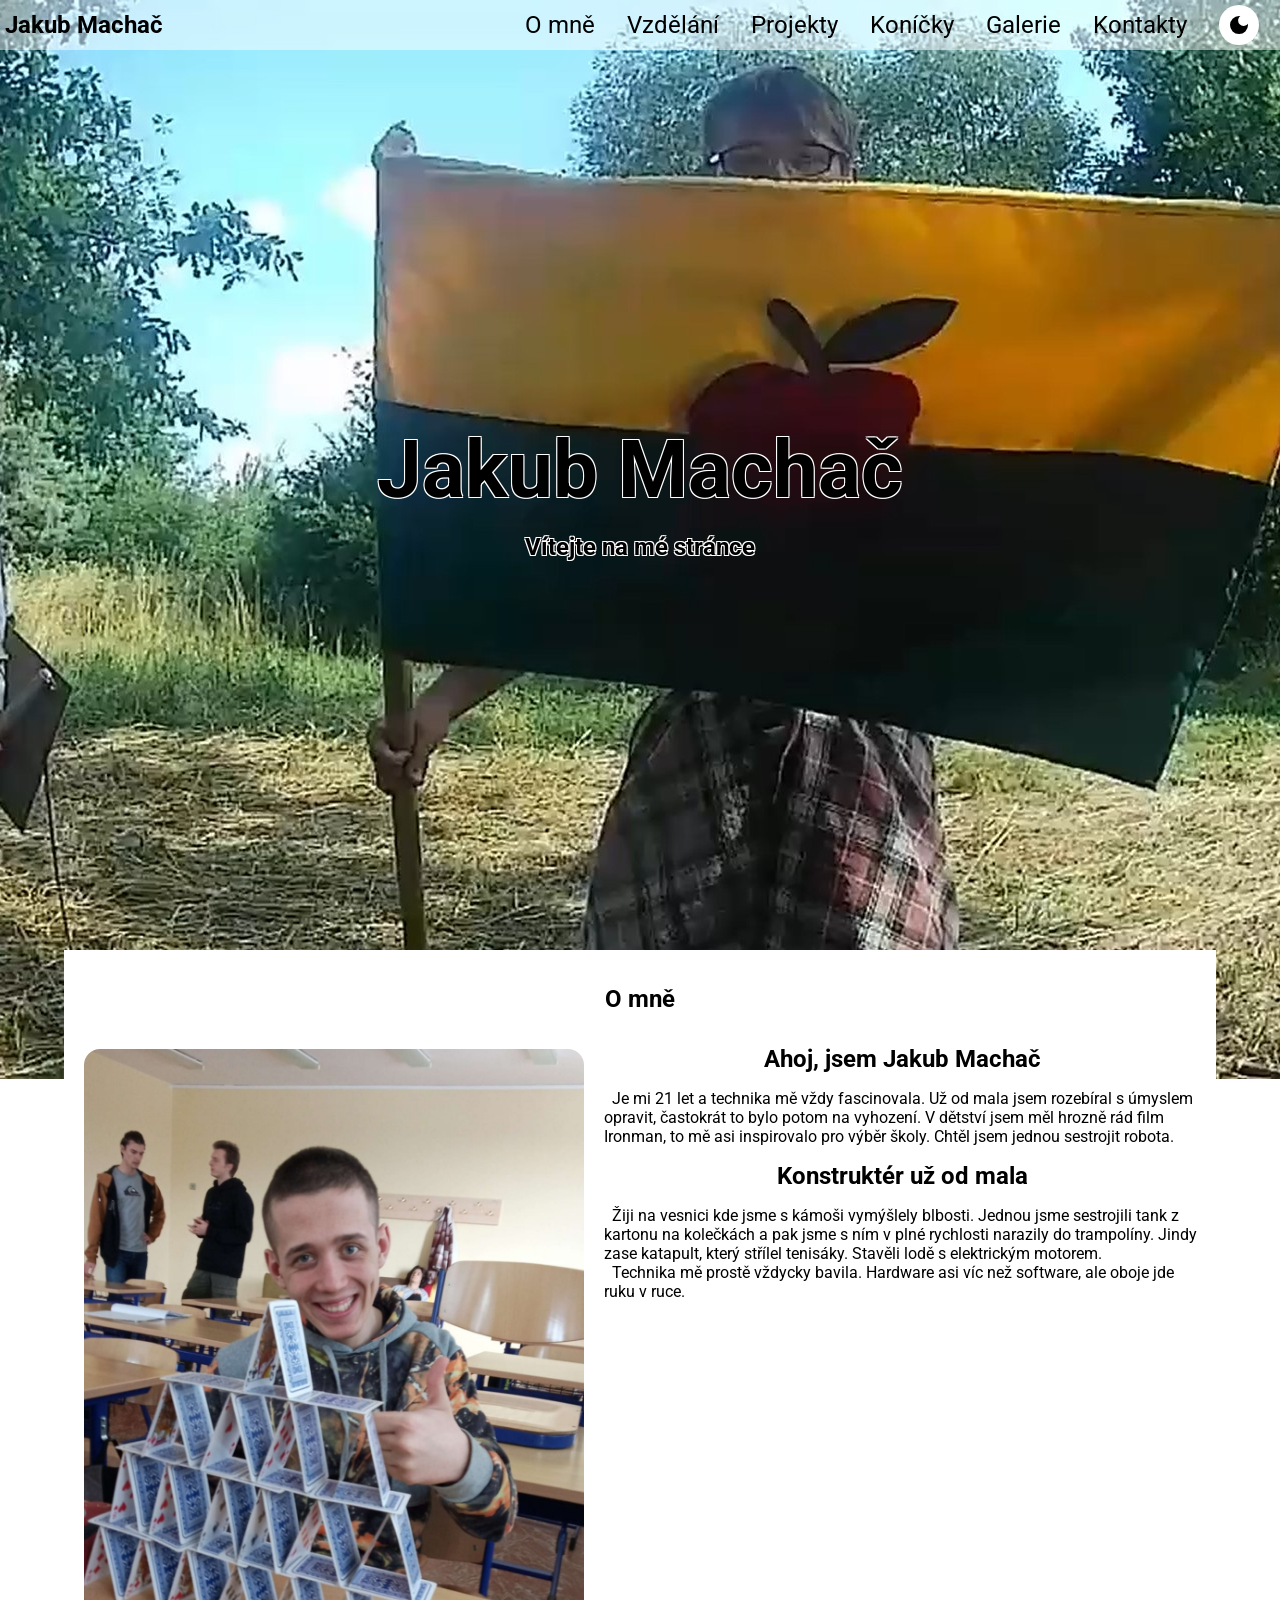
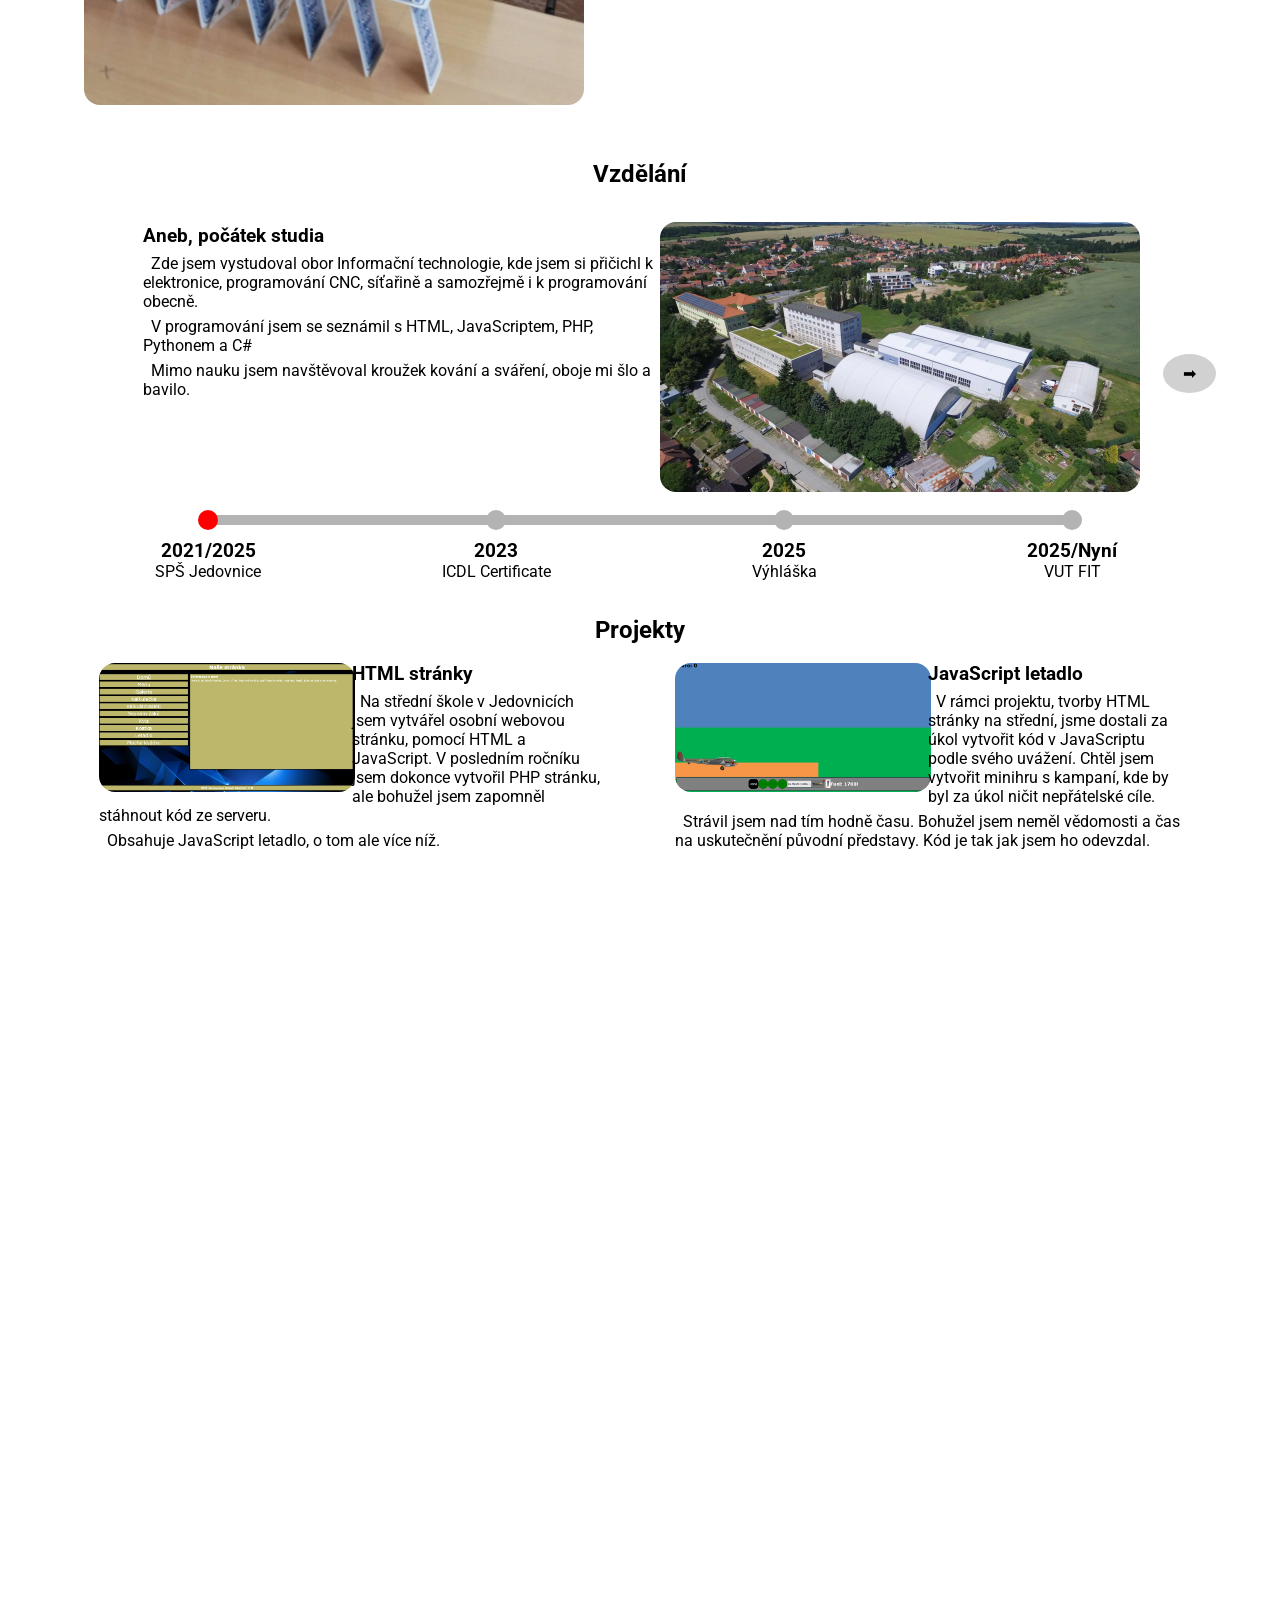
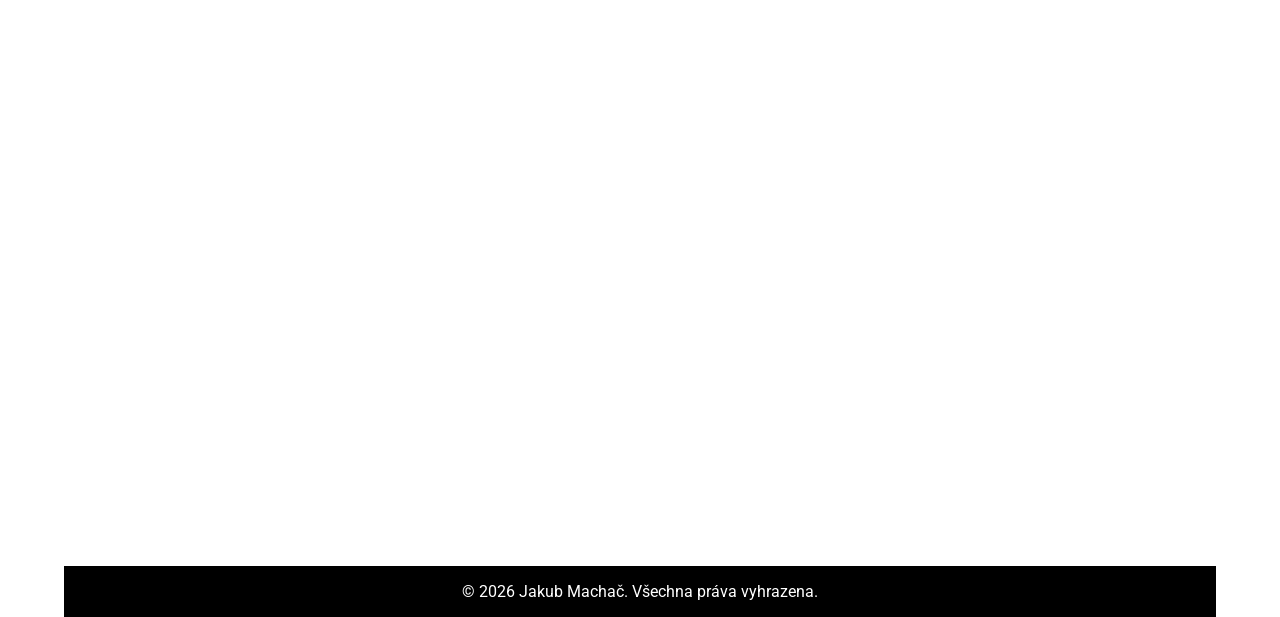
==== commit 47cab90b: "pravopis a barva img a video" ====
--- a/index.html
+++ b/index.html
@@ -17,16 +17,9 @@
 
 <body>
   <div class="page">
-    <div id="image_gallery">
-      <button id="close" class="hover">X</button>
-      <button class="previous hover">&#11013;</button>
-      <button class="next hover">&#10145;</button>
-      <img id="current_image" src="img/motorka_01.jpg" alt="image 1">
-      <div id="image_thumbs"></div>
-    </div>
     <div class="head">
       <nav>
-        <h3>Jakub Machač</h3>
+        <h3><a href="https://jakubjm.github.io/itw_proj2/">Jakub Machač</a></h3>
         <div class="menu">
           <ul>
             <li><a href="#personal">O mně</a></li>
@@ -236,7 +229,7 @@
           <div class="image_gallery" data-prefix="motorka" data-max="3">
             <button class="previous">&#11013;</button>
             <button class="next">&#10145;</button>
-            <img class="current_image" src="img/motorka_01.jpg" alt="image 1">
+            <img class="current_image" src="img/motorka_01.jpg" alt="motorka 1">
           </div>
           <div class="textfoto text">
             <p>Měl jsem Beneli BN125, teď jezdím na Yamaha MT07.</p>
@@ -304,6 +297,13 @@
         </article>
       </div>
     </section>
+    <div id="image_gallery">
+      <button id="close" class="hover">X</button>
+      <button class="previous hover">&#11013;</button>
+      <button class="next hover">&#10145;</button>
+      <img id="current_image" src="img/motorka_01.jpg" alt="image 1">
+      <div id="image_thumbs"></div>
+    </div>
     <section id="kontakty">
       <h2>Kontakty</h2>
       <img src="img/pomuni_03.jpg" alt="já v brnění">
--- a/css/style.css
+++ b/css/style.css
@@ -478,9 +478,22 @@
 #project .text { padding: 0; }
 
 #project .text p,
-#project .text h3,
-#project .text img { padding: 0.2rem; }
-/*#endregion*/
+#project .text h3 { padding: 0.2rem; }
+#project .text img { margin: 0.2rem; }
+/*#endregion*/
+
+/*#region noImg and noVideo */
+img {
+  background-color: rgb(var(--text-color));
+  color: rgb(var(--base-color));
+  text-align: center;
+}
+video {
+  background-color: green;
+  color: rgb(var(--base-color));
+}
+
+/*#endregion */
 
 /*#region hobby */
 #hobby { 
@@ -558,14 +571,14 @@
   animation: zmizeni 1s forwards;
 }
 
-/* Nadpis karticy, zobrazen jen kdyz je zavrena */
+/* Nadpis karty, zobrazen jen kdyz je zavrena */
 #hobby h3 {
   position: absolute;
   animation: objeveni 1s forwards;
   z-index: 2;
 }
 
-/* Mni galerie karty s obrazkem */
+/* Mini galerie karty s obrazkem */
 #hobby .image_gallery {
   width: 100%;
   position: relative;
